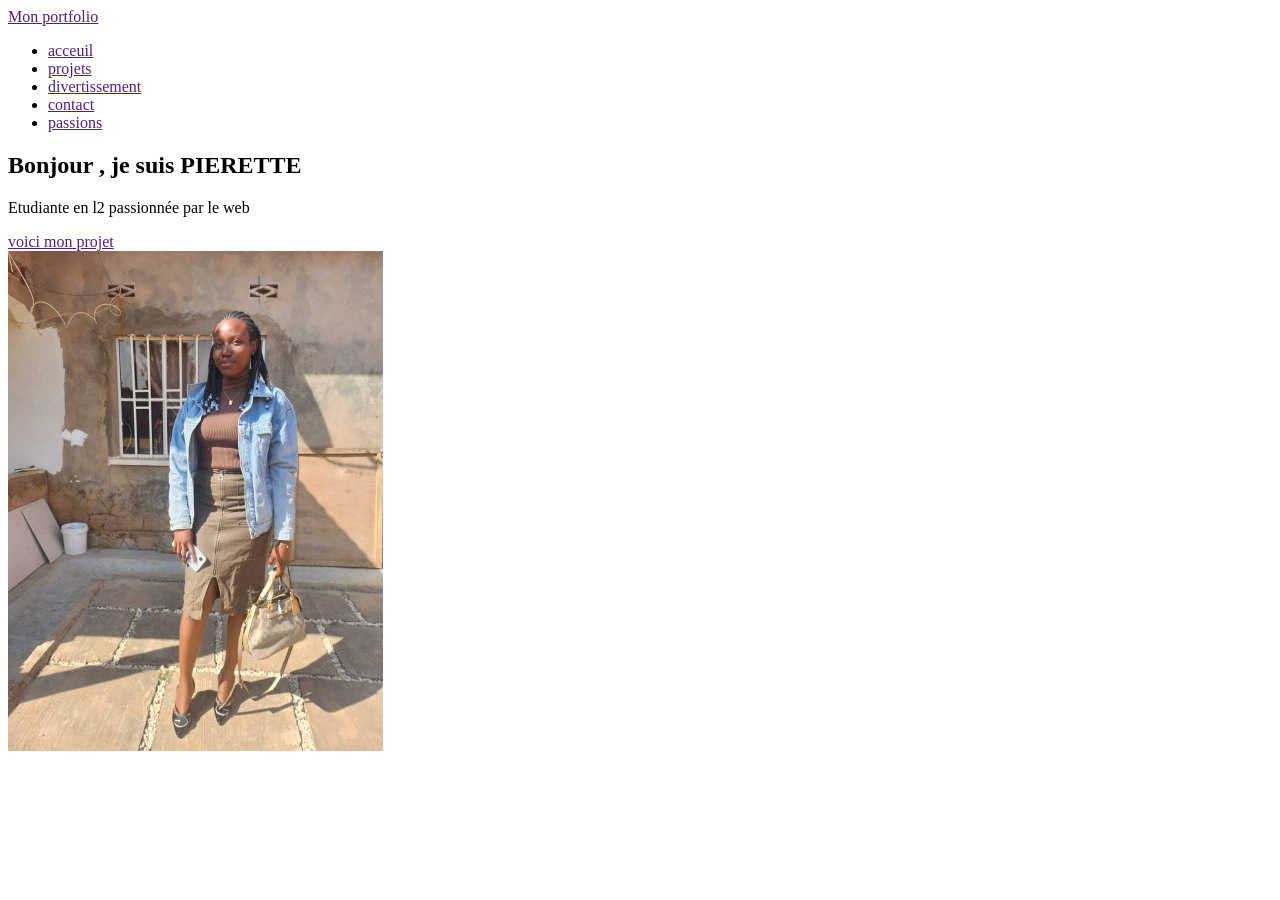
==== index.html @ bb306646 "création du hearder et de la section hero" ====
<!DOCTYPE html>
<html lang="en">
<head>
    <meta charset="UTF-8">
    <meta name="viewport" content="width=device-width, initial-scale=1.0">
    <title>Mon portfolio</title>
</head>
<body>
    <header>
        <div>
            <a href="">Mon portfolio</a>
        </div>
        <nav>
           <ul>
             <li><a href="">acceuil</a></li>
             <li><a href="">projets</a></li>
             <li><a href="">divertissement</a></li>
             <li><a href="">contact</a></li>
             <li><a href="">passions</a></li>
           </ul> 
        </nav>
    </header>
    <main>
        <section>
            <div>
                <h1>Bonjour , je suis PIERETTE</h1>
                <P>Etudiante en l2 passionnée par le web</P>
                <a href="">voici mon projet</a>
            </div>
            <div>
                <img src="image/ruth.jpg" alt="ruth">
            </div>
        </section>
        <section></section>
        <section></section>
    </main>
    <footer></footer>    
</body>
</html>
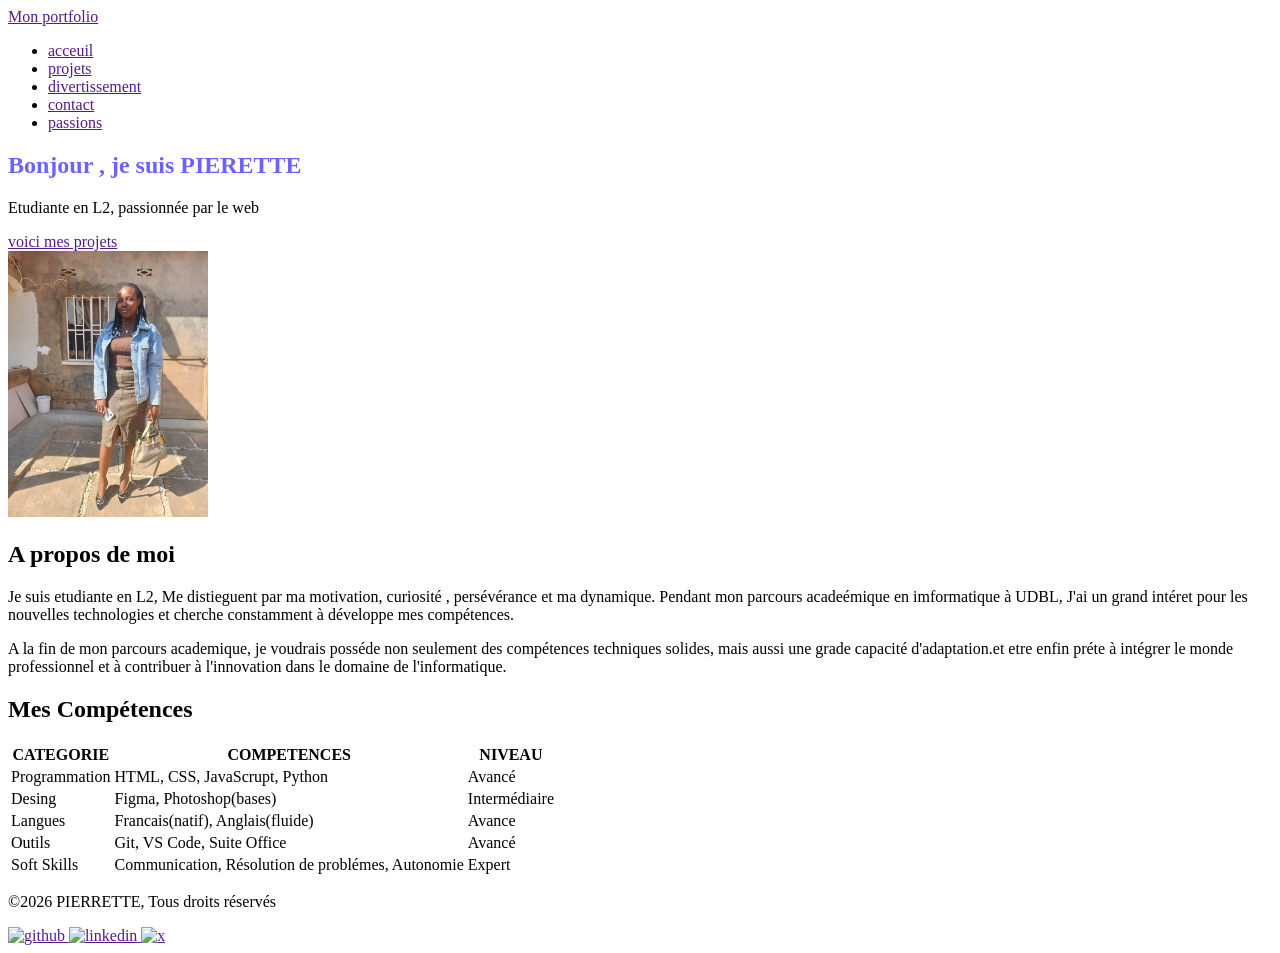
==== commit 7877cf11: "finir la maquette et initialier le fichier style css" ====
--- a/index.html
+++ b/index.html
@@ -4,9 +4,10 @@
     <meta charset="UTF-8">
     <meta name="viewport" content="width=device-width, initial-scale=1.0">
     <title>Mon portfolio</title>
+    <link rel="stylesheet" href="CSS/styles.css">
 </head>
 <body>
-    <header>
+    <header> 
         <div>
             <a href="">Mon portfolio</a>
         </div>
@@ -24,16 +25,65 @@
         <section>
             <div>
                 <h1>Bonjour , je suis PIERETTE</h1>
-                <P>Etudiante en l2 passionnée par le web</P>
-                <a href="">voici mon projet</a>
+                <P>Etudiante en L2, passionnée par le web</P>
+                <a href="">voici mes projets</a>
             </div>
             <div>
-                <img src="image/ruth.jpg" alt="ruth">
+                <img src="image/ruth.jpg" alt="ruth" width="200">
             </div>
         </section>
-        <section></section>
-        <section></section>
+        <section>
+                <h2>A propos de moi</h2>
+                <p>Je suis etudiante en L2, Me distieguent par ma motivation, curiosité , persévérance et ma dynamique. Pendant mon parcours acadeémique en imformatique à UDBL, J'ai un grand intéret pour les nouvelles technologies et cherche constamment à développe mes compétences.</p>
+                <P>A la fin de mon parcours academique, je voudrais posséde non seulement des compétences techniques solides, mais aussi une grade capacité d'adaptation.et etre enfin préte à intégrer le monde professionnel et à contribuer à l'innovation dans le domaine de l'informatique.</P>
+        </section>
+        <section>
+            <h2>Mes Compétences</h2>
+            <table>
+                <thead>
+                    <tr>
+                        <th>CATEGORIE</th>
+                        <th>COMPETENCES</th>
+                        <th>NIVEAU</th>
+                    </tr>
+                </thead>
+                <tbody>
+                    <tr>
+                        <td>Programmation</td> 
+                        <td>HTML, CSS, JavaScrupt, Python</td>
+                        <td>Avancé</td>
+                    </tr>
+                    <tr>
+                        <td>Desing</td>
+                        <td>Figma, Photoshop(bases) </td>
+                        <td>Intermédiaire</td>
+                    </tr>
+                    <tr>
+                        <td>Langues</td>
+                        <td>Francais(natif), Anglais(fluide)</td>
+                        <td>Avance</td>
+                    </tr>
+                    <tr>
+                        <td>Outils</td>
+                        <td>Git, VS Code, Suite Office</td>
+                        <td>Avancé</td>
+                    </tr>
+                    <tr>
+                        <td>Soft Skills</td>
+                        <td>Communication, Résolution de problémes, Autonomie</td>
+                        <td>Expert</td>
+                    </tr>
+                </tbody>
+            </table>
+        </section>
     </main>
-    <footer></footer>    
+    <footer>
+        <div><p>&copy;2026 PIERRETTE, Tous droits réservés</p></div>
+        <div>
+            <a href=""> <img src="image/github.svg" alt="github" width="40"> </a>
+            <a href=""> <img src="image/linkedin.svg" alt="linkedin" width="40"> </a>
+            <a href=""> <img src="image/x.svg" alt="x" width="40"> </a>
+        </div>
+    </footer>    
 </body>
 </html>
--- a/CSS/styles.css
+++ b/CSS/styles.css
@@ -0,0 +1,13 @@
+:root {
+    --violet-doux:#6C63FF;
+    --violet-foncé:#534EDO;
+    --orange-vif:#FFA726;
+    --gris-tres-fonce:#3333;
+    --gris-fonce:#5555;
+    --gris-tres-clair:#F8F8F8;
+    --gris-clair:#EEE;
+}
+
+h1{
+    color: var(--violet-doux);
+}
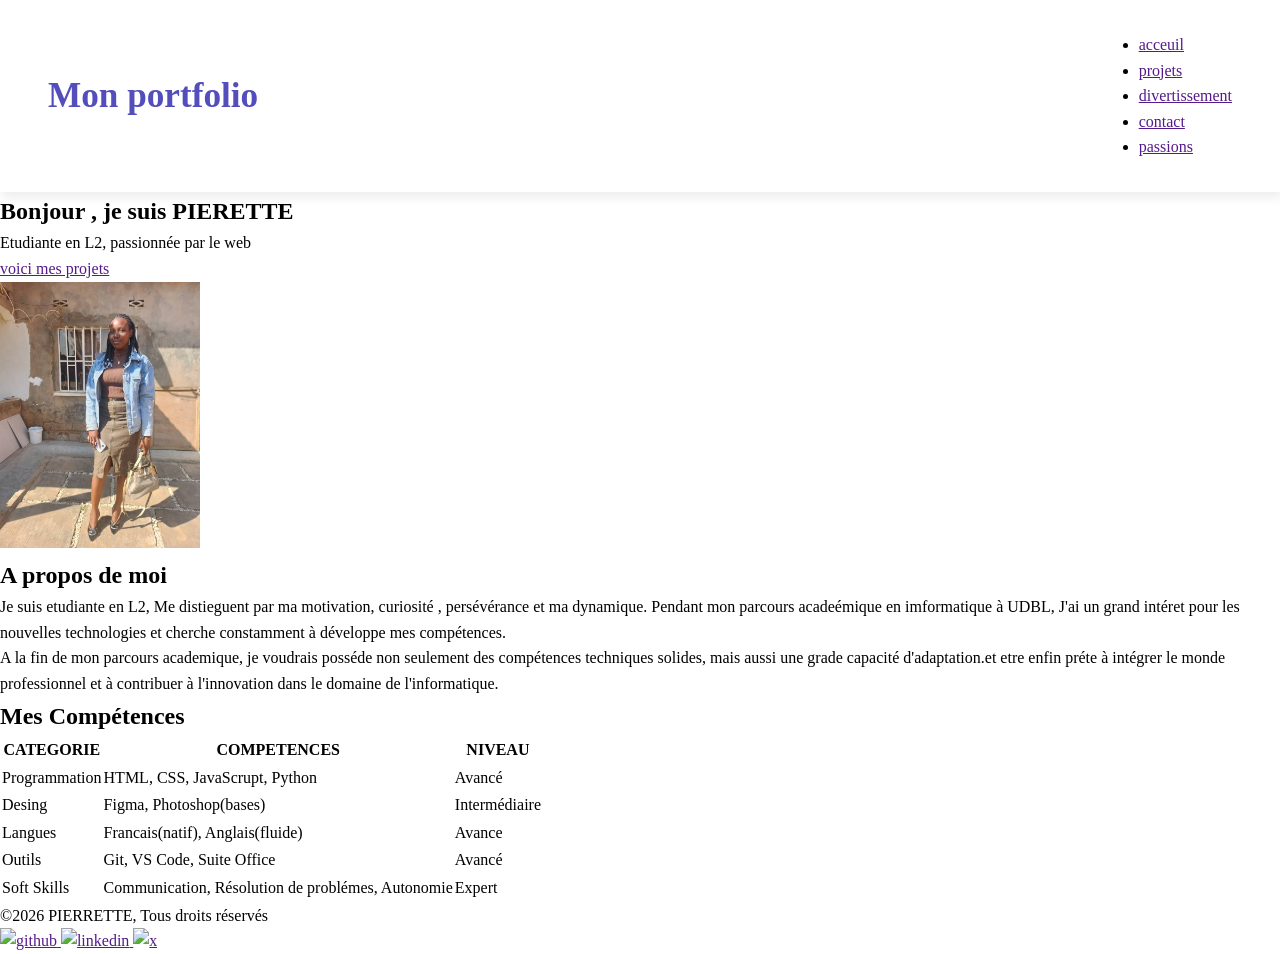
==== commit 9edf78b8: "stylisation du header" ====
--- a/index.html
+++ b/index.html
@@ -5,6 +5,9 @@
     <meta name="viewport" content="width=device-width, initial-scale=1.0">
     <title>Mon portfolio</title>
     <link rel="stylesheet" href="CSS/styles.css">
+    <link rel="preconnect" href="https://fonts.googleapis.com">
+<link rel="preconnect" href="https://fonts.gstatic.com" crossorigin>
+<link href="https://fonts.googleapis.com/css2?family=Roboto:ital,wght@0,100..900;1,100..900&display=swap" rel="stylesheet">
 </head>
 <body>
     <header> 
--- a/CSS/styles.css
+++ b/CSS/styles.css
@@ -1,6 +1,6 @@
 :root {
     --violet-doux:#6C63FF;
-    --violet-foncé:#534EDO;
+    --violet-foncé:#534EBB;
     --orange-vif:#FFA726;
     --gris-tres-fonce:#3333;
     --gris-fonce:#5555;
@@ -8,6 +8,32 @@
     --gris-clair:#EEE;
 }
 
-h1{
-    color: var(--violet-doux);
+*{
+    margin:0;
+    padding:0;
+    box-sizing: border-box;
+}
+
+body {
+    background-color: var(--gris-tres-clair)
+    font-family: Roboto, sans-serif;
+    Line-height: 1.6;
+}
+header{
+    background-color: white;
+    box-shadow: 2px 6px 10px rgba(0,0,0,0.07);
+    position: sticky;
+    top: 0;
+    z-index: 100;
+    display: flex;
+    justify-content: space-between;
+    align-items: center;
+    padding: 2rem 3rem;
+}
+
+header div a {
+    text-decoration: none;
+    font-size: 2.2rem;
+    font-weight: bold;
+    color: var(--violet-foncé);
 }
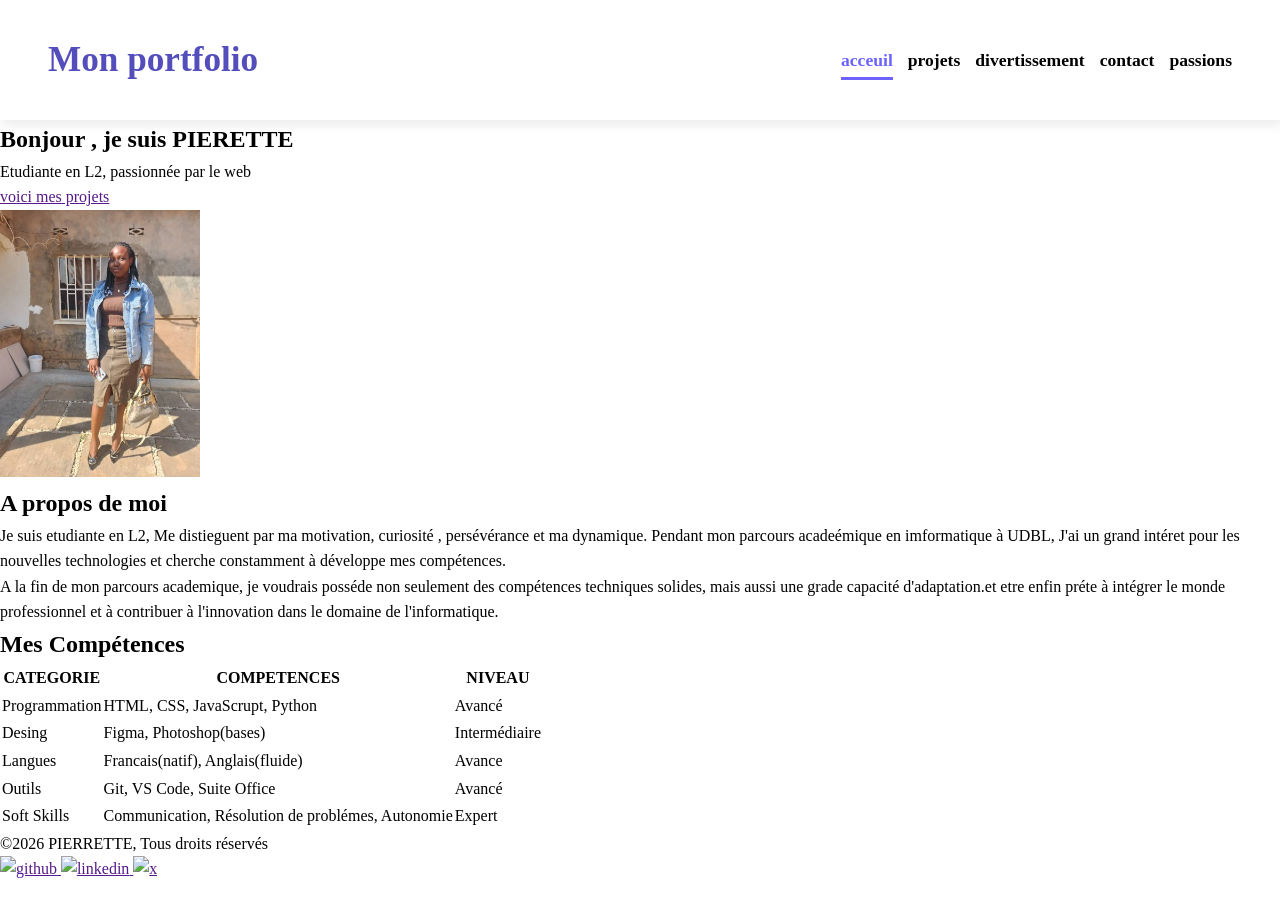
==== commit df005f25: "stylisation du menu" ====
--- a/index.html
+++ b/index.html
@@ -16,11 +16,11 @@
         </div>
         <nav>
            <ul>
-             <li><a href="">acceuil</a></li>
-             <li><a href="">projets</a></li>
-             <li><a href="">divertissement</a></li>
-             <li><a href="">contact</a></li>
-             <li><a href="">passions</a></li>
+             <li><a href="" class="active">acceuil</a></li>
+             <li><a href="projets.html">projets</a></li>
+             <li><a href="divertissement.html">divertissement</a></li>
+             <li><a href="contact.html">contact</a></li>
+             <li><a href="passions.html">passions</a></li>
            </ul> 
         </nav>
     </header>
--- a/CSS/styles.css
+++ b/CSS/styles.css
@@ -36,4 +36,48 @@
     font-size: 2.2rem;
     font-weight: bold;
     color: var(--violet-foncé);
+}
+
+ul li {
+    list-style: none;
+    margin-left: 15px;
+}
+ul {
+    display: flex;
+}
+
+ul li a {
+    text-decoration: none;
+    color: var(--gris-foncé);
+    font-weight: 600;
+    font-size: 1.1rem;
+    position: relative;
+    padding: 10px 0;
+}
+
+ul li a:hover {
+    color: var(--violet-doux);
+}
+
+ul li a::after {
+    content: '';
+    position: absolute;
+    left: 0;
+    bottom: 0;
+    height: 3px;
+    width: 0%;
+    background-color: var(--violet-doux);
+    transition: width 0.3s ease;
+}
+
+ul li a:hover::after {
+    width: 100%;
+}
+
+a.active {
+    color: var(--violet-doux);
+}
+
+a.active::after {
+    width: 100%;
 }
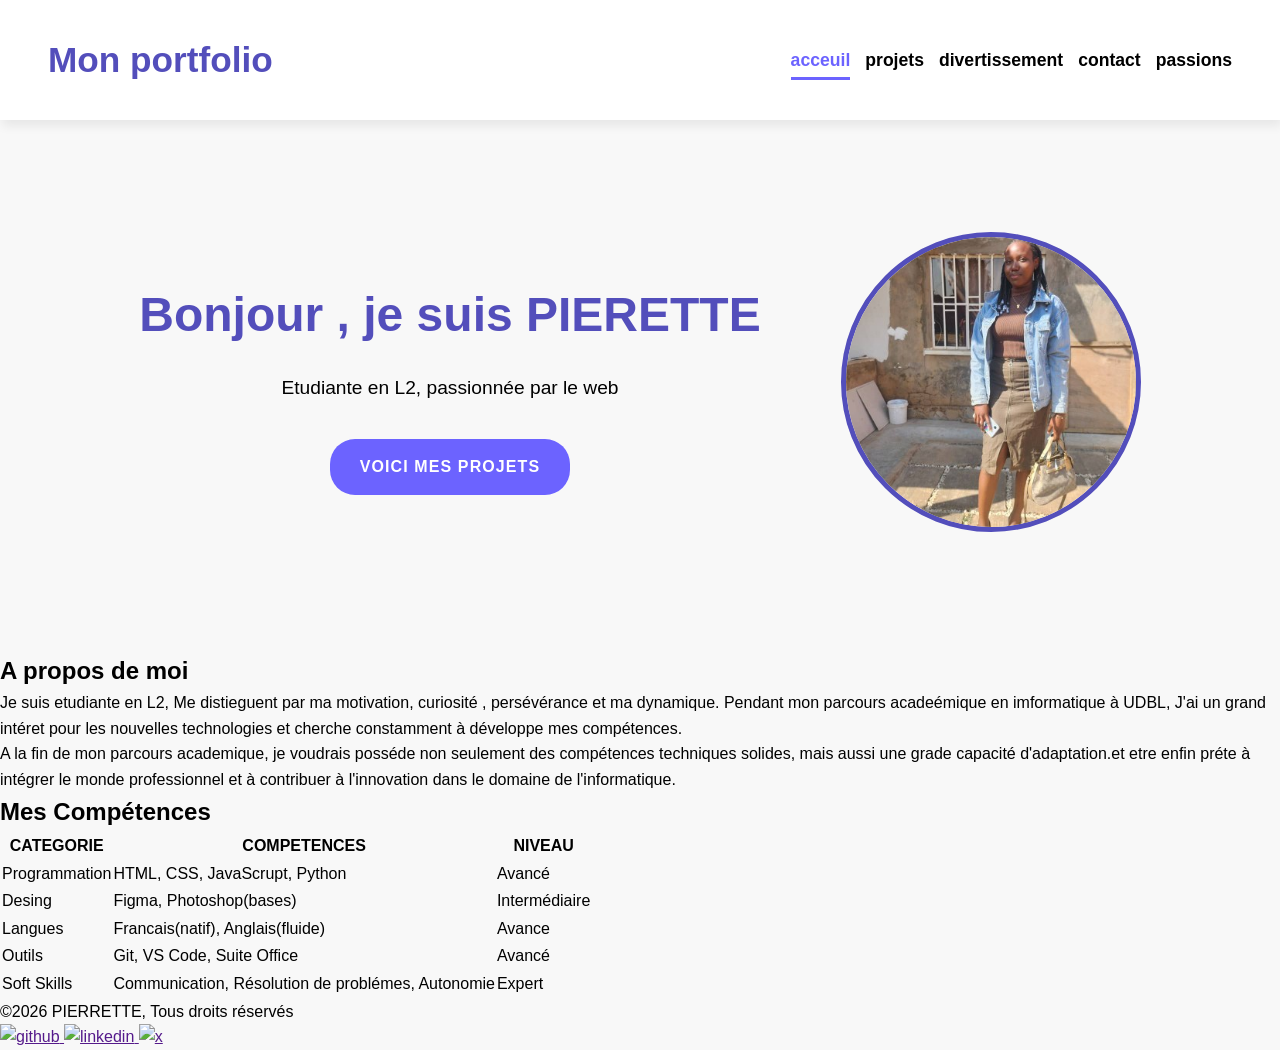
==== commit a3bf5168: "stylisation de la section ruth" ====
--- a/index.html
+++ b/index.html
@@ -25,14 +25,14 @@
         </nav>
     </header>
     <main>
-        <section>
+        <section class="hero">
             <div>
                 <h1>Bonjour , je suis PIERETTE</h1>
                 <P>Etudiante en L2, passionnée par le web</P>
-                <a href="">voici mes projets</a>
+                <a href="projets.html">voici mes projets</a>
             </div>
             <div>
-                <img src="image/ruth.jpg" alt="ruth" width="200">
+                <img src="image/ruth.jpg" alt="ruth">
             </div>
         </section>
         <section>
--- a/CSS/styles.css
+++ b/CSS/styles.css
@@ -15,10 +15,11 @@
 }
 
 body {
-    background-color: var(--gris-tres-clair)
-    font-family: Roboto, sans-serif;
+    background-color: var(--gris-tres-clair);
+    font-family: Roboto , sans-serif;
     Line-height: 1.6;
 }
+
 header{
     background-color: white;
     box-shadow: 2px 6px 10px rgba(0,0,0,0.07);
@@ -80,4 +81,54 @@
 
 a.active::after {
     width: 100%;
+}
+
+.hero {
+    display: flex;
+    justify-content: center;
+    align-items: center;
+    gap: 5rem;
+    text-align: center;
+    margin: 7rem 2rem;
+
+}
+
+.hero img {
+    width: 300px;
+    height: 300px;
+    object-fit: cover;
+    border-radius: 50%;
+    border: 5px solid var(--violet-foncé);
+}
+
+.hero h1 {
+    color: var(--violet-foncé);
+    font-size: 3rem;
+    font-weight: 700;
+    margin-bottom: 1.2rem;
+}
+
+.hero p {
+    color: var(--gris-tres-foncé);
+    font-size: 1.2rem;
+    margin-bottom: 1.2rem;
+}
+
+.hero a {
+    text-decoration: none;
+    display: inline-block;
+    background-color: var(--violet-doux);
+    color: white;
+    padding: 15px 30px;
+    border-radius: 25px;
+    text-transform: uppercase;
+    letter-spacing: 1.1px;
+    font-weight: 600;
+    margin-top: 1rem;
+    transition: background-color 0.3s ease, transform 0.2s ease;
+}
+
+.hero a:hover {
+    background-color: var(--violet-foncé);
+    transform: translateY(-3px);
 }
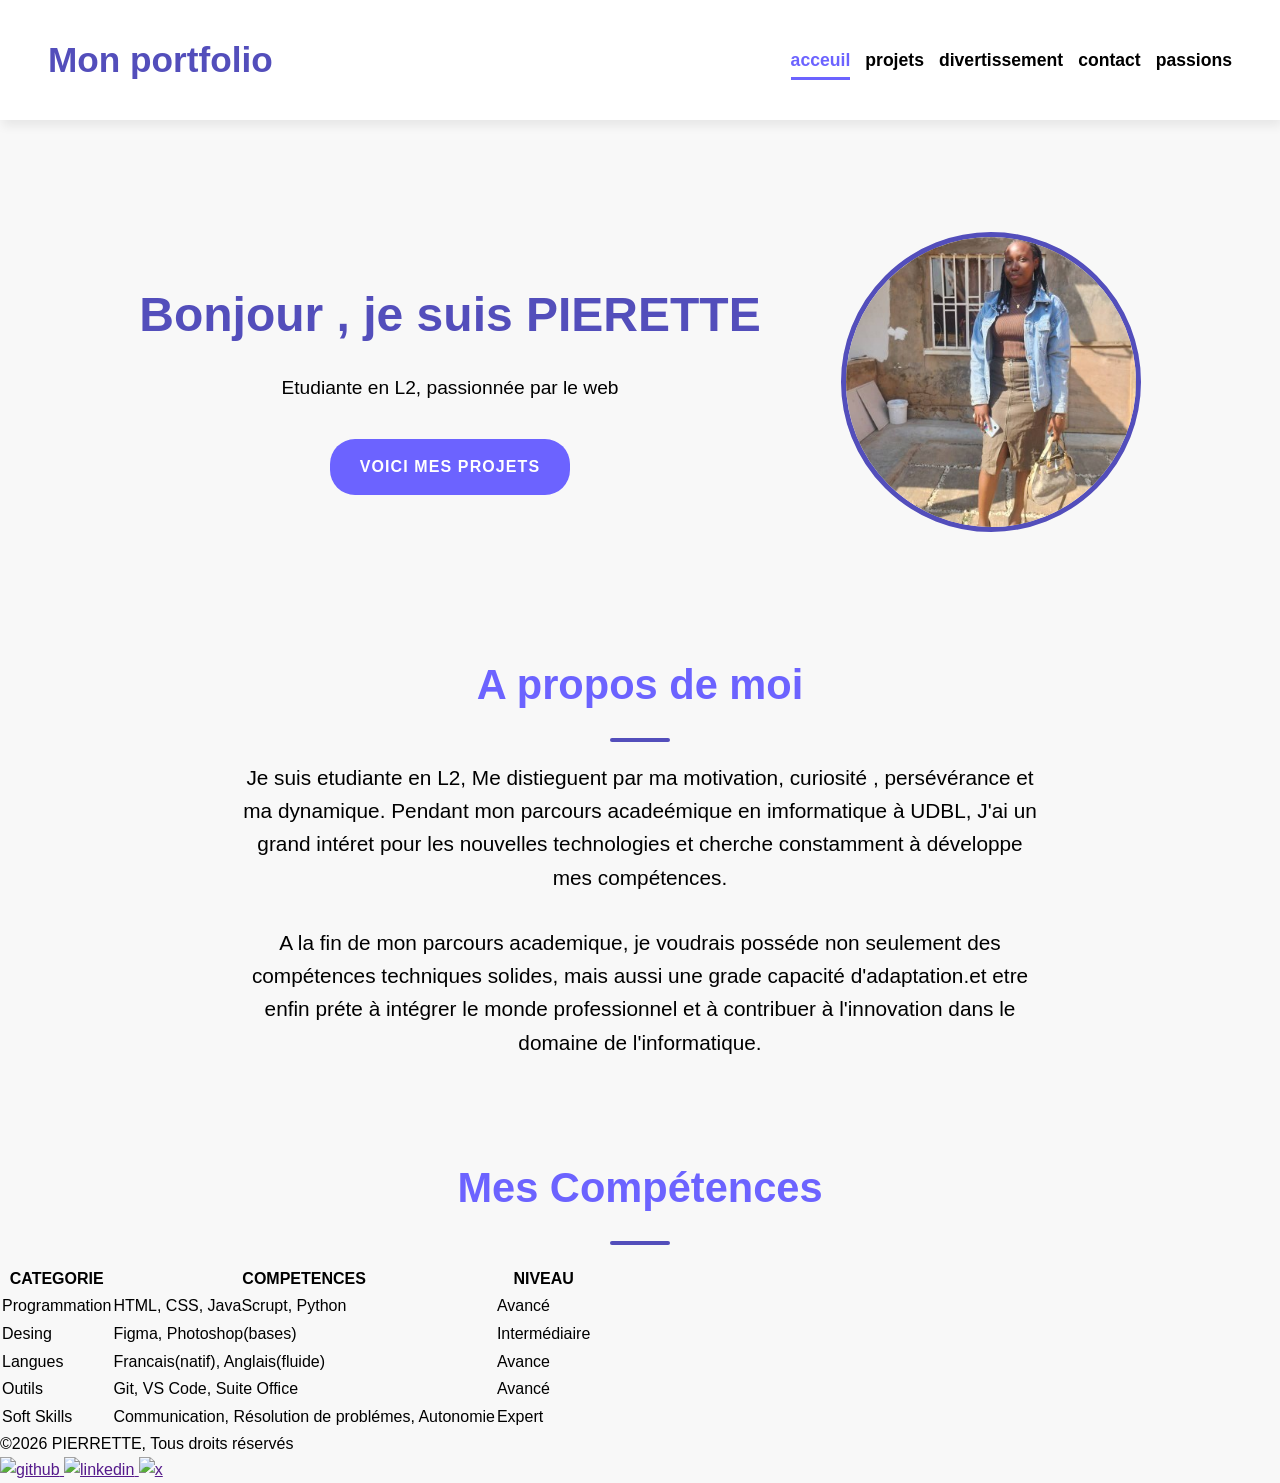
==== commit d1190096: "stylisation de la section apropos" ====
--- a/index.html
+++ b/index.html
@@ -25,7 +25,7 @@
         </nav>
     </header>
     <main>
-        <section class="hero">
+        <section class="ruth">
             <div>
                 <h1>Bonjour , je suis PIERETTE</h1>
                 <P>Etudiante en L2, passionnée par le web</P>
@@ -35,7 +35,7 @@
                 <img src="image/ruth.jpg" alt="ruth">
             </div>
         </section>
-        <section>
+        <section class="apropos">
                 <h2>A propos de moi</h2>
                 <p>Je suis etudiante en L2, Me distieguent par ma motivation, curiosité , persévérance et ma dynamique. Pendant mon parcours acadeémique en imformatique à UDBL, J'ai un grand intéret pour les nouvelles technologies et cherche constamment à développe mes compétences.</p>
                 <P>A la fin de mon parcours academique, je voudrais posséde non seulement des compétences techniques solides, mais aussi une grade capacité d'adaptation.et etre enfin préte à intégrer le monde professionnel et à contribuer à l'innovation dans le domaine de l'informatique.</P>
--- a/CSS/styles.css
+++ b/CSS/styles.css
@@ -83,7 +83,7 @@
     width: 100%;
 }
 
-.hero {
+.ruth {
     display: flex;
     justify-content: center;
     align-items: center;
@@ -93,7 +93,7 @@
 
 }
 
-.hero img {
+.ruth img {
     width: 300px;
     height: 300px;
     object-fit: cover;
@@ -101,20 +101,20 @@
     border: 5px solid var(--violet-foncé);
 }
 
-.hero h1 {
+.ruth h1 {
     color: var(--violet-foncé);
     font-size: 3rem;
     font-weight: 700;
     margin-bottom: 1.2rem;
 }
 
-.hero p {
+.ruth p {
     color: var(--gris-tres-foncé);
     font-size: 1.2rem;
     margin-bottom: 1.2rem;
 }
 
-.hero a {
+.ruth a {
     text-decoration: none;
     display: inline-block;
     background-color: var(--violet-doux);
@@ -128,7 +128,38 @@
     transition: background-color 0.3s ease, transform 0.2s ease;
 }
 
-.hero a:hover {
+.ruth a:hover {
     background-color: var(--violet-foncé);
     transform: translateY(-3px);
+}
+
+.apropos {
+    width: 800px;
+    margin: 6rem auto;
+    text-align: center;
+}
+
+section h2 {
+    color: var(--violet-doux);
+    font-size: 2.6rem;
+    font-weight: 700;
+    position: relative;
+    text-align: center;
+
+}
+
+section h2::after {
+    content: '';
+    display: block;
+    width: 60px;
+    height: 4px;
+    background-color: var(--violet-foncé);
+    margin: 1.2rem auto;
+    border-radius: 2px;
+}
+
+.apropos P {
+    margin-bottom: 2rem;
+    color: var(--gris-foncé);
+    font-size: 1.3rem;
 }
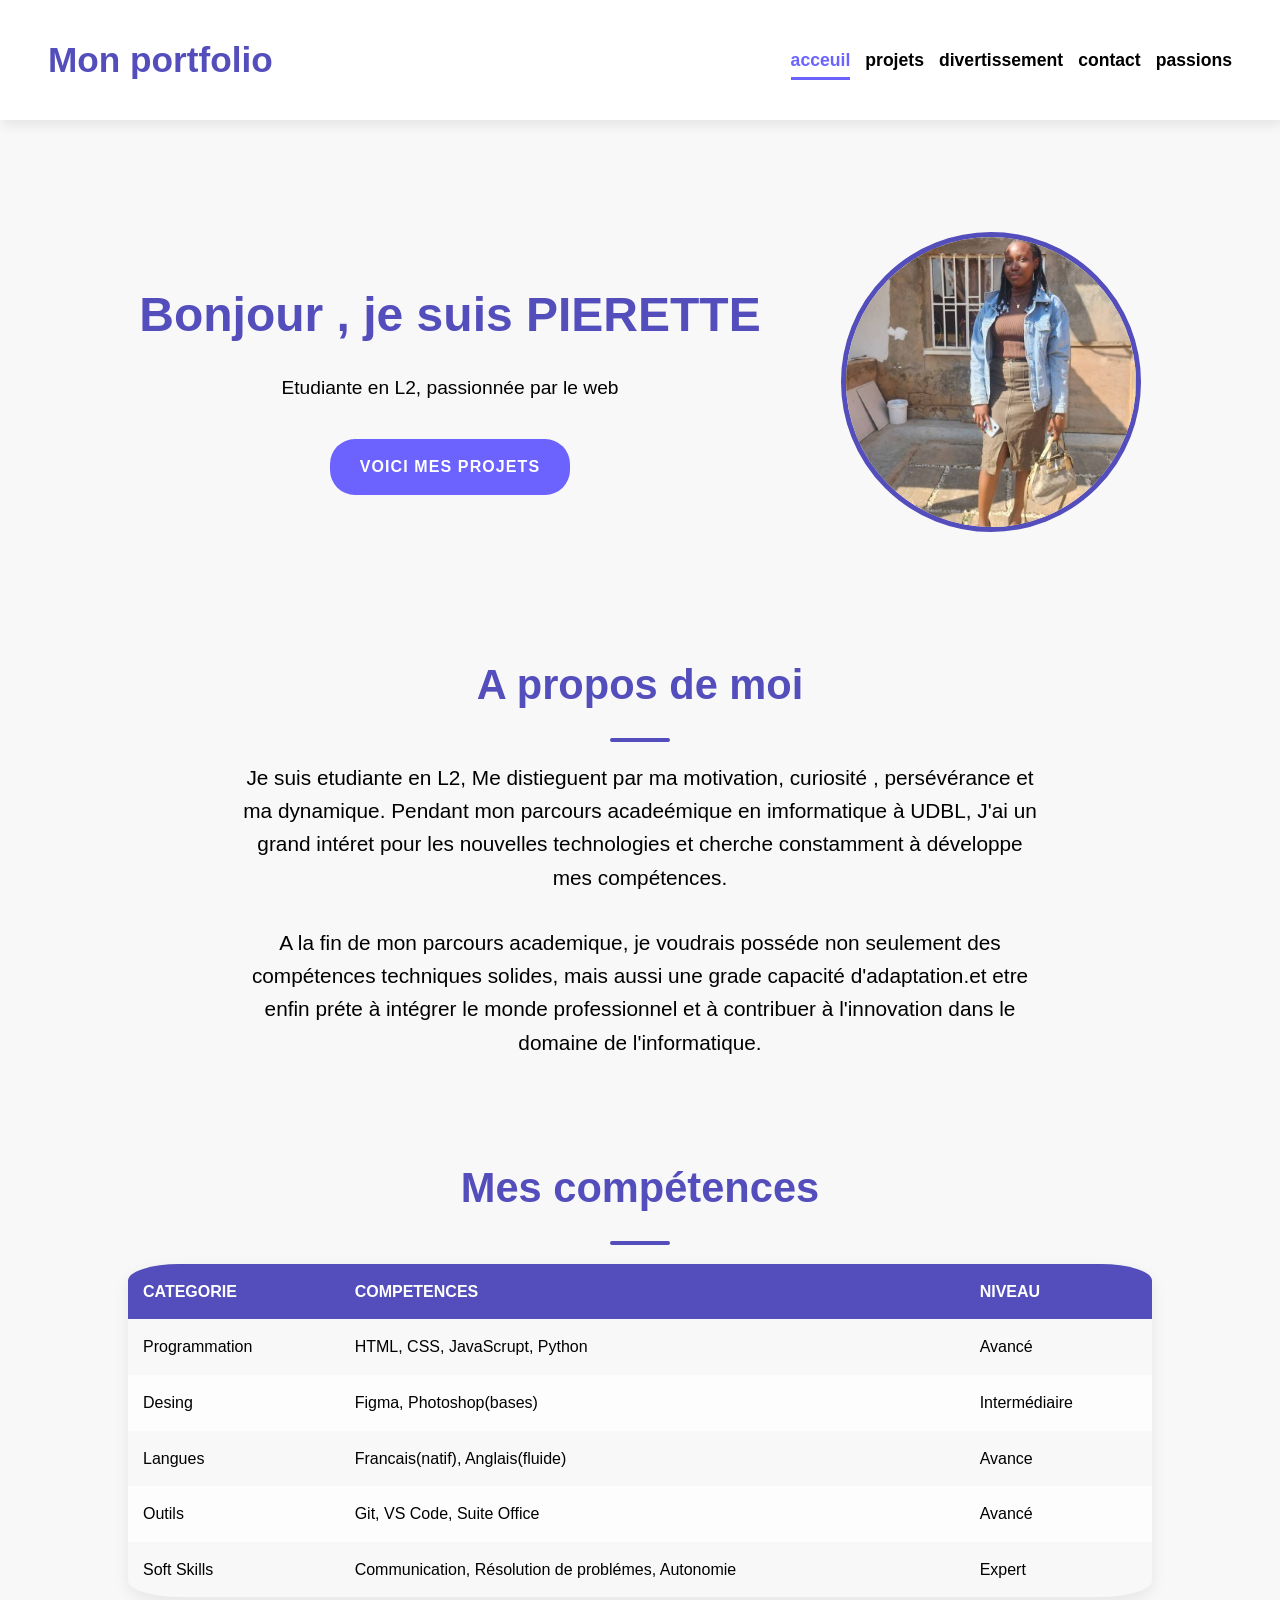
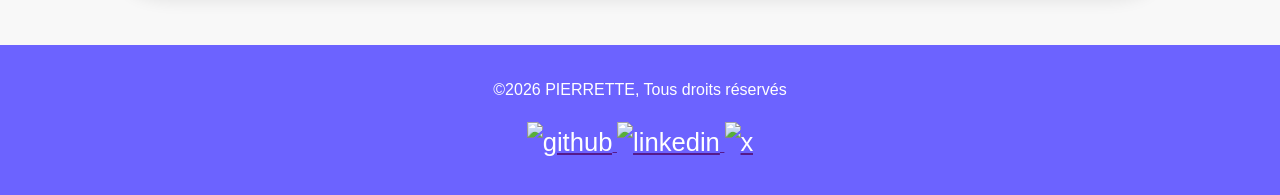
==== commit 3485c062: "stylisation apropos fin et du footer" ====
--- a/index.html
+++ b/index.html
@@ -40,8 +40,8 @@
                 <p>Je suis etudiante en L2, Me distieguent par ma motivation, curiosité , persévérance et ma dynamique. Pendant mon parcours acadeémique en imformatique à UDBL, J'ai un grand intéret pour les nouvelles technologies et cherche constamment à développe mes compétences.</p>
                 <P>A la fin de mon parcours academique, je voudrais posséde non seulement des compétences techniques solides, mais aussi une grade capacité d'adaptation.et etre enfin préte à intégrer le monde professionnel et à contribuer à l'innovation dans le domaine de l'informatique.</P>
         </section>
-        <section>
-            <h2>Mes Compétences</h2>
+        <section class="compétences">
+            <h2>Mes compétences</h2>
             <table>
                 <thead>
                     <tr>
--- a/CSS/styles.css
+++ b/CSS/styles.css
@@ -140,7 +140,7 @@
 }
 
 section h2 {
-    color: var(--violet-doux);
+    color: var(--violet-foncé);
     font-size: 2.6rem;
     font-weight: 700;
     position: relative;
@@ -162,4 +162,70 @@
     margin-bottom: 2rem;
     color: var(--gris-foncé);
     font-size: 1.3rem;
-}+}
+
+.compétences table {
+    width: 80%;
+    margin: 0 auto;
+    border-collapse: collapse;
+    border-color: #FFF;
+    box-shadow: 0 5px 15px rgba(0,0,0,0.08);
+    border-radius: 5%;
+    overflow: hidden;
+}
+
+.compétences table th, .compétences table td {
+    padding: 15px;
+}
+
+.compétences table thead {
+    background-color: var(--violet-foncé);
+    color: #FFF;
+    text-transform: uppercase;
+}
+
+.compétences table tbody td {
+    border-bottom: 1px solid var(--gris-tres-foncé);
+}
+
+.compétences table tbody tr:nth-child(even) {
+    background-color: #FDFDFD;
+}
+
+.compétences table tbody tr {
+    transition: backgroud-color 0.3s ease;
+}
+
+.compétences table tbody tr:hover {
+    background-color: #f0f0f0;
+}
+
+.compétences table thead th {
+    text-align: left;
+}
+
+footer {
+    margin-top: 3rem;
+    background-color: var(--violet-doux);
+    padding: 2rem;
+    text-align: center;
+}
+
+footer p {
+    color: white;
+    margin-bottom: 1.2rem;
+}
+
+footer a img {
+    display: inline;
+    font-size: 1.6rem;
+    color: white;
+    margin: 0.10px;
+    transition: color 0.3s ease, transform 0.2s ease;
+}
+
+footer a img:hover {
+    color: var(--orange-vif);
+    transform: translateY(-3px);
+}
+
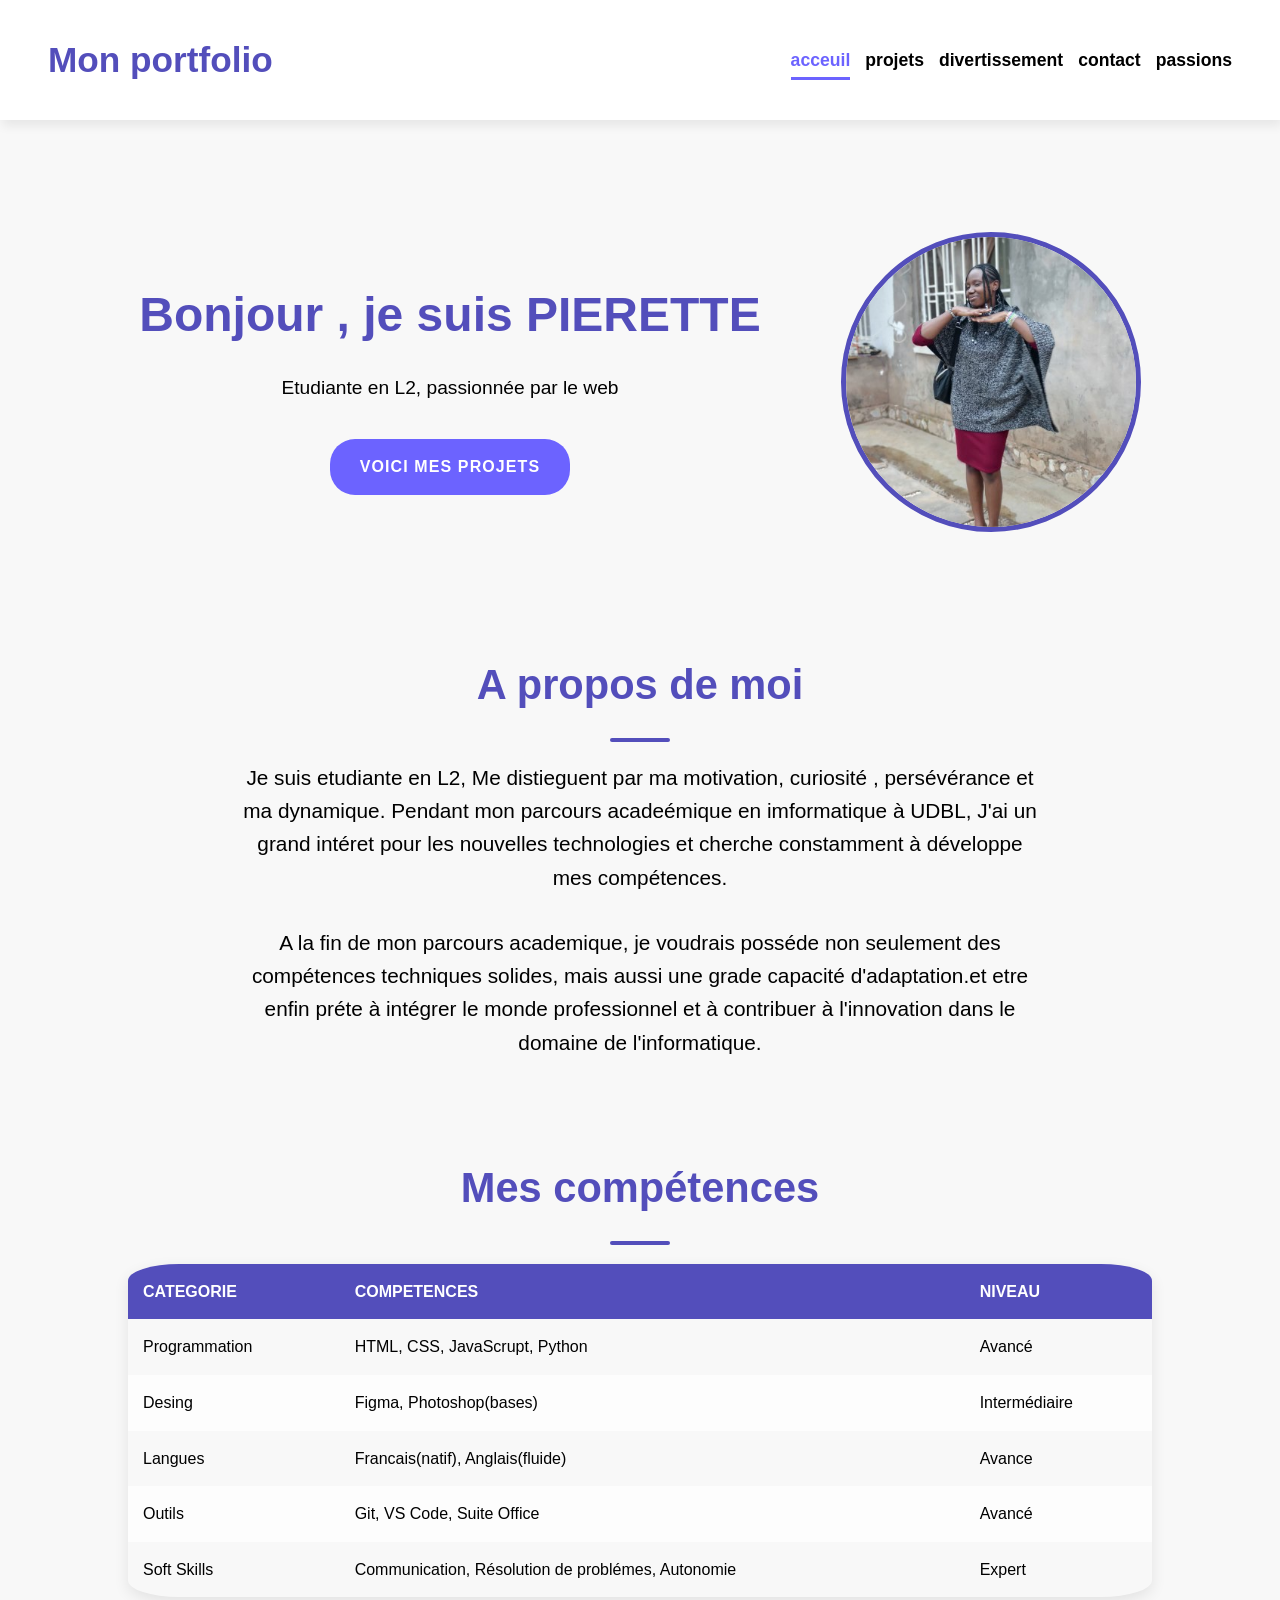
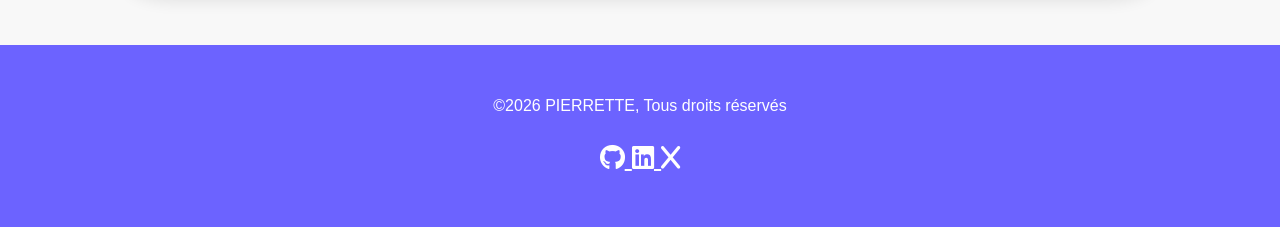
==== commit cbd0b229: "finalisation de la créeation des pages" ====
--- a/index.html
+++ b/index.html
@@ -4,6 +4,8 @@
     <meta charset="UTF-8">
     <meta name="viewport" content="width=device-width, initial-scale=1.0">
     <title>Mon portfolio</title>
+    
+    <link rel="stylesheet" href="https://cdnjs.cloudflare.com/ajax/libs/font-awesome/6.4.0/css/all.min.css">
     <link rel="stylesheet" href="CSS/styles.css">
     <link rel="preconnect" href="https://fonts.googleapis.com">
 <link rel="preconnect" href="https://fonts.gstatic.com" crossorigin>
@@ -82,10 +84,16 @@
     </main>
     <footer>
         <div><p>&copy;2026 PIERRETTE, Tous droits réservés</p></div>
-        <div>
-            <a href=""> <img src="image/github.svg" alt="github" width="40"> </a>
-            <a href=""> <img src="image/linkedin.svg" alt="linkedin" width="40"> </a>
-            <a href=""> <img src="image/x.svg" alt="x" width="40"> </a>
+       <div>
+            <a href="https://github.com/ChrisKazang" target="_blank">
+                                <i class="fab fa-github social-icon"></i>
+                            </a>
+                        <a href="https://www.linkedin.com/in/ton-username" target="linkedin">
+                            <i class="fab fa-linkedin social-icon"></i>
+                        </a>
+                        <a href="https://x.com/ton-username" target="_blank">
+                            <i class="fab fa-x social-icon"></i>
+                        </a>
         </div>
     </footer>    
 </body>
--- a/CSS/styles.css
+++ b/CSS/styles.css
@@ -169,7 +169,7 @@
     margin: 0 auto;
     border-collapse: collapse;
     border-color: #FFF;
-    box-shadow: 0 5px 15px rgba(0,0,0,0.08);
+    box-shadow: 0 5px 15px rgba(0,0,0,0.09);
     border-radius: 5%;
     overflow: hidden;
 }
@@ -207,7 +207,7 @@
 footer {
     margin-top: 3rem;
     background-color: var(--violet-doux);
-    padding: 2rem;
+    padding: 3rem;
     text-align: center;
 }
 
@@ -216,7 +216,7 @@
     margin-bottom: 1.2rem;
 }
 
-footer a img {
+footer a  {
     display: inline;
     font-size: 1.6rem;
     color: white;
@@ -224,8 +224,427 @@
     transition: color 0.3s ease, transform 0.2s ease;
 }
 
-footer a img:hover {
+footer a :hover {
+    color: black;
+    transform: translateY(-3px);
+}
+
+
+/* page Contact */
+
+/* --- Styles de la page Contact (Lily) --- */
+
+.lily {
+    max-width: 900px;
+    margin: 6rem auto;
+    padding: 0 2rem;
+}
+
+.contact-header {
+    text-align: center;
+    margin-bottom: 4rem;
+}
+
+.contact-header h1 {
+    color: var(--violet-foncé);
+    font-size: 3rem;
+    margin-bottom: 1rem;
+}
+
+.contact-header p {
+    color: var(--gris-foncé);
+    font-size: 1.2rem;
+}
+
+.contact-header strong {
+    color: var(--violet-doux);
+}
+
+/* Grille simplifiée pour mettre en avant Nom et Numéro */
+.contact-methods-grid {
+    display: grid;
+    grid-template-columns: repeat(auto-fit, minmax(300px, 1fr));
+    gap: 2rem;
+}
+
+/* Style des cartes de contact */
+.contact-field {
+    background: white;
+    padding: 2.5rem;
+    border-radius: 15px;
+    box-shadow: 0 5px 15px rgba(0, 0, 0, 0.05);
+    display: flex;
+    flex-direction: column;
+    gap: 0.8rem;
+    text-decoration: none;
+    transition: transform 0.3s ease, box-shadow 0.3s ease;
+    border-bottom: 4px solid var(--gris-clair);
+}
+
+/* Accentuation pour les liens WhatsApp et Telegram */
+.contact-field.link {
+    border-bottom: 4px solid var(--violet-doux);
+}
+
+.contact-field.link:hover {
+    transform: translateY(-5px);
+    box-shadow: 0 10px 25px rgba(108, 99, 255, 0.15);
+}
+
+.field-label {
+    text-transform: uppercase;
+    font-size: 0.8rem;
+    font-weight: 700;
+    color: var(--gris-foncé);
+    letter-spacing: 1px;
+}
+
+.field-value {
+    font-size: 1.5rem;
+    font-weight: 700;
+    color: var(--violet-foncé);
+}
+
+/* Tags de statut pour WhatsApp et Telegram */
+.platform-tag {
+    display: inline-block;
+    width: fit-content;
+    padding: 5px 15px;
+    border-radius: 20px;
+    font-size: 0.75rem;
+    font-weight: bold;
+    color: white;
+    margin-top: 0.5rem;
+}
+
+.platform-tag.wa {
+    background-color: #25D366; /* Vert WhatsApp */
+}
+
+.platform-tag.tg {
+    background-color: #0088cc; /* Bleu Telegram */
+}
+
+/* Responsive pour mobiles */
+@media (max-width: 600px) {
+    .lily {
+        margin: 3rem auto;
+    }
+    
+    .field-value {
+        font-size: 1.2rem;
+    }
+}
+
+
+/* --- Style de la page Divertissement --- */
+
+.hub-container {
+    max-width: 1200px;
+    margin: 5rem auto;
+    padding: 0 2rem;
+}
+
+.hub-container h1 {
+    color: var(--violet-foncé);
+    font-size: 2.8rem;
+    text-align: center;
+    margin-bottom: 4rem;
+    position: relative;
+}
+
+/* Petit trait décoratif sous le titre h1 */
+.hub-container h1::after {
+    content: '';
+    display: block;
+    width: 80px;
+    height: 4px;
+    background-color: var(--orange-vif); /* Utilisation de l'orange pour le peps */
+    margin: 1rem auto;
+    border-radius: 2px;
+}
+
+/* Grille pour les cartes de loisirs */
+.jojo {
+    display: grid;
+    grid-template-columns: repeat(auto-fit, minmax(320px, 1fr));
+    gap: 2.5rem;
+}
+
+/* Style des cartes individuelles */
+.hobby-card {
+    background-color: white;
+    border-radius: 20px;
+    overflow: hidden;
+    box-shadow: 0 10px 20px rgba(0, 0, 0, 0.05);
+    transition: transform 0.3s ease, box-shadow 0.3s ease;
+    border: 1px solid var(--gris-clair);
+}
+
+.hobby-card:hover {
+    transform: translateY(-10px);
+    box-shadow: 0 15px 30px rgba(108, 99, 255, 0.2);
+}
+
+/* Conteneur de l'image */
+.card-image {
+    width: 100%;
+    height: 220px;
+    overflow: hidden;
+}
+
+.card-image img {
+    width: 100%;
+    height: 100%;
+    object-fit: cover;
+    transition: transform 0.5s ease;
+}
+
+.hobby-card:hover .card-image img {
+    transform: scale(1.1);
+}
+
+/* Corps de la carte */
+.card-body {
+    padding: 2rem;
+}
+
+.tag {
+    display: inline-block;
+    background-color: var(--gris-clair);
+    color: var(--violet-foncé);
+    padding: 5px 15px;
+    border-radius: 50px;
+    font-size: 0.8rem;
+    font-weight: 700;
+    text-transform: uppercase;
+    margin-bottom: 1rem;
+}
+
+.card-body h3 {
+    color: var(--violet-foncé);
+    font-size: 1.5rem;
+    margin-bottom: 0.8rem;
+}
+
+.card-body p {
+    color: var(--gris-foncé);
+    line-height: 1.5;
+    font-size: 1rem;
+}
+
+/* Responsive */
+@media (max-width: 768px) {
+    .hub-container h1 {
+        font-size: 2rem;
+    }
+    
+    .jojo {
+        grid-template-columns: 1fr;
+    }
+}
+
+
+/* --- Style de la page Passions (Pierre) --- */
+
+.pierre {
+    max-width: 1100px;
+    margin: 6rem auto;
+    padding: 0 2rem;
+}
+
+.passion-intro {
+    text-align: center;
+    margin-bottom: 5rem;
+}
+
+.passion-intro h1 {
+    color: var(--violet-foncé);
+    font-size: 3rem;
+    margin-bottom: 1.5rem;
+}
+
+.passion-intro p {
+    color: var(--gris-foncé);
+    font-size: 1.2rem;
+    max-width: 600px;
+    margin: 0 auto;
+}
+
+/* Grille des passions sans photos */
+.passion-grid {
+    display: grid;
+    grid-template-columns: repeat(auto-fit, minmax(250px, 1fr));
+    gap: 3rem;
+}
+
+.passion-item {
+    text-align: center;
+    padding: 2rem;
+    background: white;
+    border-radius: 20px;
+    box-shadow: 0 10px 30px rgba(0, 0, 0, 0.03);
+    transition: all 0.3s ease;
+}
+
+.passion-item:hover {
+    transform: translateY(-10px);
+    box-shadow: 0 15px 35px rgba(108, 99, 255, 0.1);
+}
+
+/* Design des icônes à la place des images */
+.passion-icon {
+    width: 80px;
+    height: 80px;
+    background-color: var(--gris-tres-clair);
+    color: var(--violet-doux);
+    display: flex;
+    justify-content: center;
+    align-items: center;
+    font-size: 2.2rem;
+    border-radius: 50%;
+    margin: 0 auto 1.5rem;
+    transition: all 0.3s ease;
+}
+
+.passion-item:hover .passion-icon {
+    background-color: var(--violet-doux);
+    color: white;
+    transform: rotate(360deg);
+}
+
+.passion-item h3 {
+    color: var(--violet-foncé);
+    font-size: 1.4rem;
+    margin-bottom: 1rem;
+}
+
+.passion-item p {
+    color: var(--gris-foncé);
+    font-size: 0.95rem;
+    line-height: 1.6;
+}
+
+/* Responsive */
+@media (max-width: 768px) {
+    .passion-intro h1 {
+        font-size: 2.2rem;
+    }
+    
+    .passion-grid {
+        gap: 2rem;
+    }
+}
+
+
+/* --- Styles de la page Projets (Belle) --- */
+
+.belle {
+    max-width: 1200px;
+    margin: 5rem auto;
+    padding: 0 2rem;
+    display: grid;
+    /* Grille responsive : colonnes de 300px min, s'ajustent auto */
+    grid-template-columns: repeat(auto-fit, minmax(320px, 1fr));
+    gap: 3rem;
+}
+
+/* Style de la carte de projet */
+.belle > div {
+    background: white;
+    border-radius: 15px;
+    padding: 0; /* On gère le padding dans le contenu pour l'image */
+    overflow: hidden;
+    box-shadow: 0 4px 15px rgba(0, 0, 0, 0.05);
+    transition: transform 0.3s ease, box-shadow 0.3s ease;
+    display: flex;
+    flex-direction: column;
+}
+
+.belle > div:hover {
+    transform: translateY(-8px);
+    box-shadow: 0 12px 25px rgba(108, 99, 255, 0.15);
+}
+
+/* Image du projet */
+.belle img {
+    width: 100%;
+    height: 200px;
+    object-fit: cover;
+    display: block;
+    transition: opacity 0.3s ease;
+}
+
+/* Contenu textuel de la carte */
+.belle h2 {
+    color: var(--violet-foncé);
+    font-size: 1.5rem;
+    padding: 1.5rem 1.5rem 0.5rem;
+}
+
+.belle p:first-of-type {
+    color: var(--gris-foncé);
+    font-size: 0.95rem;
+    padding: 0 1.5rem;
+    line-height: 1.5;
+    flex-grow: 1; /* Pousse les badges vers le bas */
+}
+
+/* Badges de technologies (Strong) */
+.belle strong {
+    display: inline-block;
+    background-color: var(--gris-tres-clair);
+    color: var(--violet-doux);
+    padding: 4px 12px;
+    border-radius: 20px;
+    font-size: 0.75rem;
+    font-weight: 600;
+    margin: 1rem 0.2rem 0 0;
+    text-transform: uppercase;
+}
+
+/* Container des badges */
+.belle p:nth-of-type(2) {
+    padding: 0 1.5rem;
+}
+
+/* Liens Code et Démo */
+.belle p:last-of-type {
+    padding: 1.5rem;
+    border-top: 1px solid var(--gris-clair);
+    display: flex;
+    gap: 1rem;
+}
+
+.belle p:last-of-type a {
+    text-decoration: none;
+    font-weight: 700;
+    font-size: 0.9rem;
+    color: var(--violet-foncé);
+    display: flex;
+    align-items: center;
+    gap: 5px;
+    transition: color 0.3s ease;
+}
+
+.belle p:last-of-type a:hover {
     color: var(--orange-vif);
-    transform: translateY(-3px);
-}
-
+}
+
+/* Icônes dans les liens (si ajoutées plus tard) */
+.belle p:last-of-type a::before {
+    content: "🔗";
+    font-size: 0.8rem;
+}
+
+/* --- Adaptabilité Mobile --- */
+@media (max-width: 768px) {
+    .belle {
+        grid-template-columns: 1fr; /* Une seule colonne sur mobile */
+        margin: 2rem auto;
+    }
+    
+    .belle h2 {
+        font-size: 1.3rem;
+    }
+}
